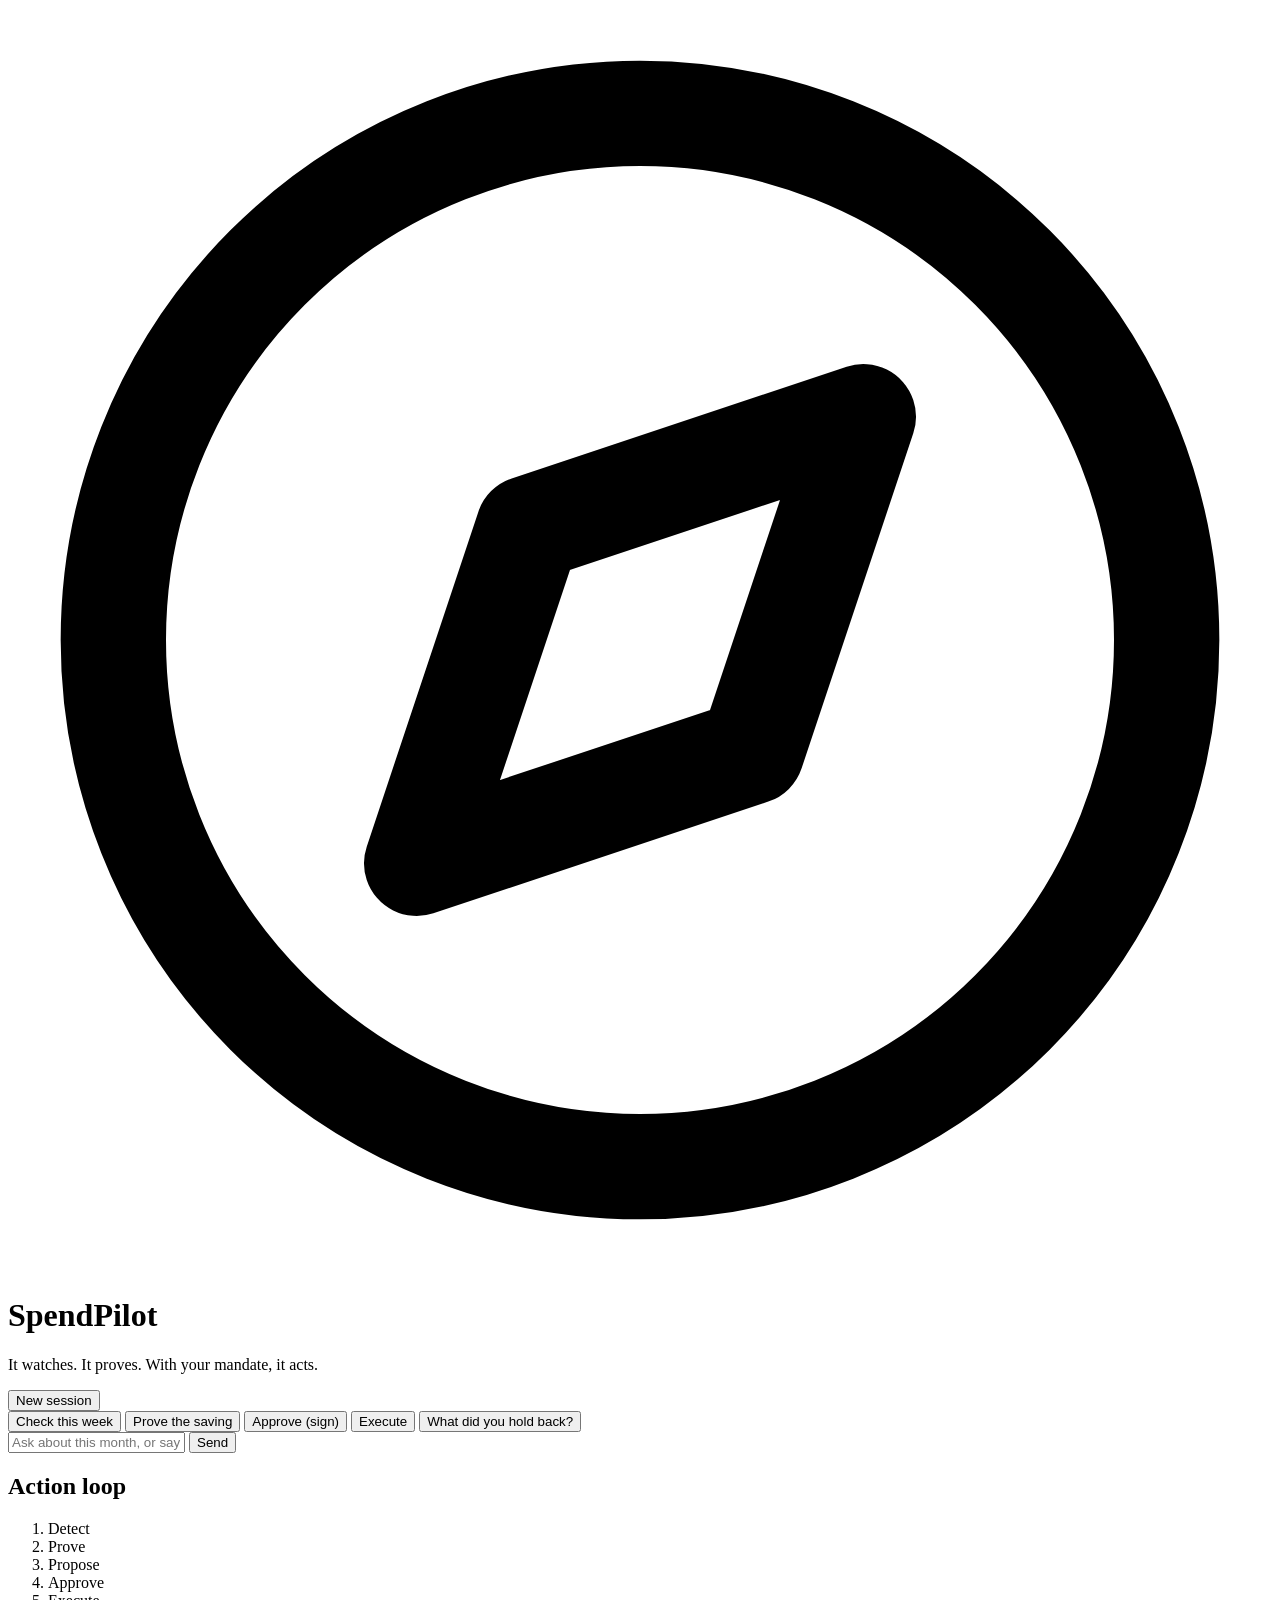
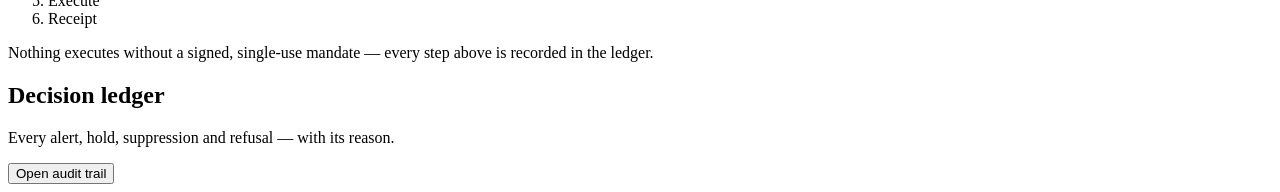
==== web/index.html @ 925b229e "feat: decision audit trail as a first-class surface - side rail: four decision-count rings (Alerts /" ====
<!DOCTYPE html>
<html lang="en">
<head>
<meta charset="UTF-8">
<meta name="viewport" content="width=device-width, initial-scale=1.0">
<title>SpendPilot — your spending copilot</title>
<link rel="stylesheet" href="/static/styles.css">
</head>
<body>
<div class="app">
  <header class="topbar">
    <div class="brand">
      <!-- Logo mark: Lucide "compass" (ISC license, https://lucide.dev) -->
      <svg class="brand-mark" viewBox="0 0 24 24" fill="none" stroke="currentColor"
           stroke-width="2" stroke-linecap="round" stroke-linejoin="round" aria-hidden="true">
        <circle cx="12" cy="12" r="10"/>
        <polygon points="16.24 7.76 14.12 14.12 7.76 16.24 9.88 9.88 16.24 7.76"/>
      </svg>
      <div>
        <h1>SpendPilot</h1>
        <p class="tagline">It watches. It proves. With your mandate, it acts.</p>
      </div>
    </div>
    <button id="new-session" class="ghost-btn" title="Start a fresh session">New session</button>
  </header>

  <div class="layout">
    <div class="main-col">
      <nav class="chips" aria-label="demo scenarios">
        <button class="chip" data-say="anything unusual?">Check this week</button>
        <button class="chip" data-say="prove the saving">Prove the saving</button>
        <button class="chip" data-say="approve">Approve (sign)</button>
        <button class="chip" data-say="execute">Execute</button>
        <button class="chip" data-say="why didn't you tell me?">What did you hold back?</button>
      </nav>

      <main id="chat" class="chat" aria-live="polite"></main>

      <footer class="composer">
        <input id="input" type="text" autocomplete="off"
               placeholder='Ask about this month, or say "prove the saving"'>
        <button id="send" class="send-btn">Send</button>
      </footer>
    </div>

    <aside class="side-col">
      <section class="side-card">
        <h2>Action loop</h2>
        <ol class="pipeline" id="pipeline" aria-label="action loop progress">
          <li data-step="detect"><span class="dot"></span>Detect</li>
          <li data-step="prove"><span class="dot"></span>Prove</li>
          <li data-step="propose"><span class="dot"></span>Propose</li>
          <li data-step="approve"><span class="dot"></span>Approve</li>
          <li data-step="execute"><span class="dot"></span>Execute</li>
          <li data-step="receipt"><span class="dot"></span>Receipt</li>
        </ol>
        <p class="side-note">Nothing executes without a signed, single-use
        mandate — every step above is recorded in the ledger.</p>
      </section>

      <section class="side-card" id="stats" hidden>
        <h2>This month</h2>
        <dl class="stat-rows">
          <div><dt id="stat-month">this month</dt><dd class="stat-value" id="stat-total">—</dd></div>
          <div><dt>vs last month</dt><dd class="stat-value" id="stat-delta">—</dd></div>
          <div><dt>Needs attention</dt><dd class="stat-value accent-warn" id="stat-anomalies">—</dd></div>
          <div><dt>Proven saving / mo <em>(est.)</em></dt><dd class="stat-value accent-ok" id="stat-saving">—</dd></div>
        </dl>
      </section>

      <section class="side-card">
        <h2>Decision ledger</h2>
        <p class="side-note">Every alert, hold, suppression and refusal — with its reason.</p>
        <div class="ledger-badges" id="ledger-badges" role="group" aria-label="decision counts"></div>
        <button id="audit-open" class="ghost-btn audit-open-btn" type="button">Open audit trail</button>
        <div id="ledger-body" class="ledger-body"></div>
      </section>
    </aside>
  </div>
</div>

<div id="audit-overlay" class="audit-overlay" hidden>
  <div class="audit-modal" role="dialog" aria-modal="true" aria-label="Decision audit trail">
    <header class="audit-head">
      <div>
        <h2>Decision audit trail</h2>
        <p class="chain-line" id="audit-chain">checking chain...</p>
      </div>
      <button id="audit-close" class="ghost-btn" type="button">Close</button>
    </header>
    <div class="audit-filters" id="audit-filters" role="group" aria-label="filter by kind"></div>
    <div class="audit-list" id="audit-list"></div>
  </div>
</div>
<script src="/static/app.js"></script>
</body>
</html>
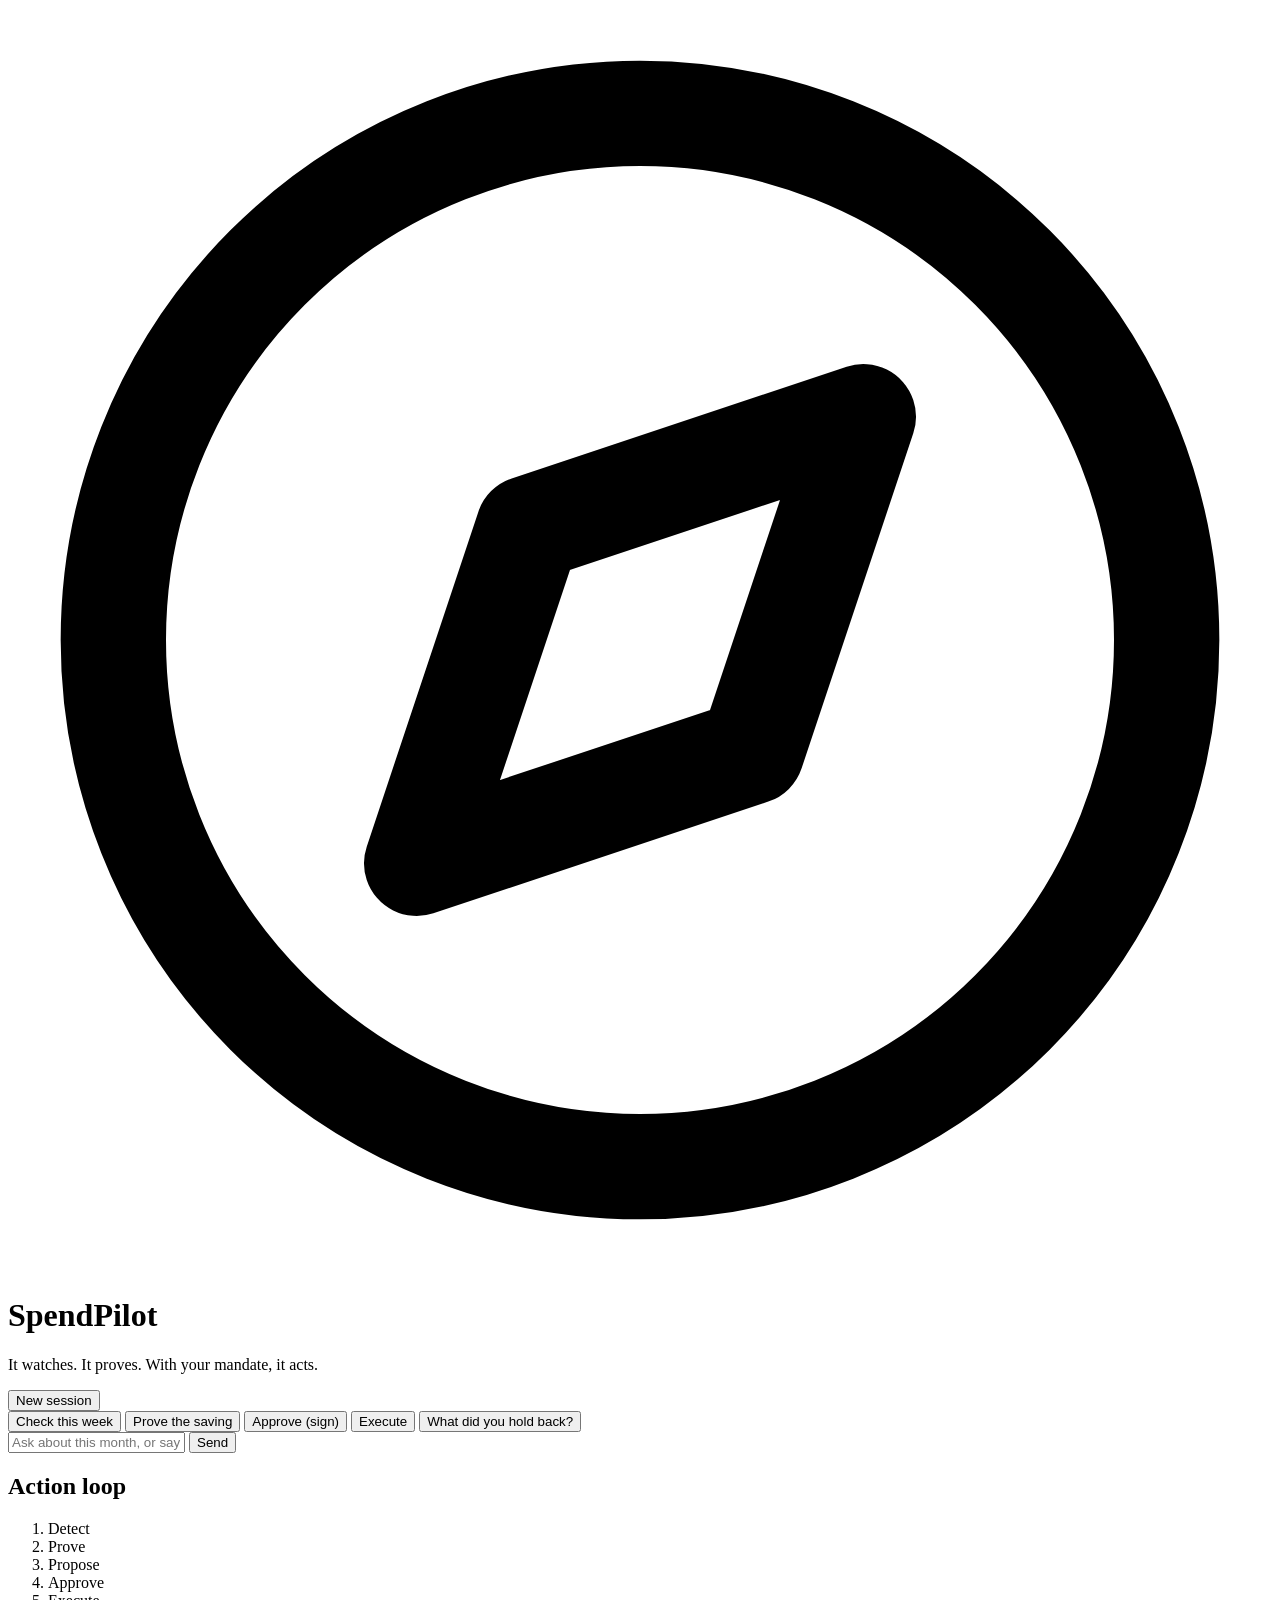
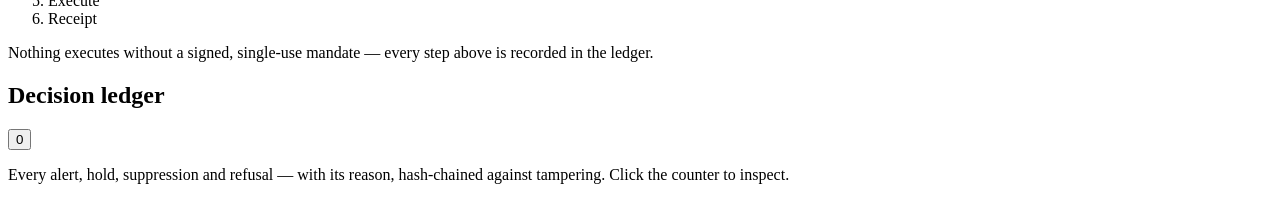
==== commit 45fc2ae7: "fix: ledger surface simplified to one count pill and a CostPilot-style modal Owner verdict: four rin" ====
--- a/web/index.html
+++ b/web/index.html
@@ -69,11 +69,15 @@
       </section>
 
       <section class="side-card">
-        <h2>Decision ledger</h2>
-        <p class="side-note">Every alert, hold, suppression and refusal — with its reason.</p>
-        <div class="ledger-badges" id="ledger-badges" role="group" aria-label="decision counts"></div>
-        <button id="audit-open" class="ghost-btn audit-open-btn" type="button">Open audit trail</button>
-        <div id="ledger-body" class="ledger-body"></div>
+        <div class="ledger-head-row">
+          <h2>Decision ledger</h2>
+          <button id="audit-open" class="count-pill" type="button"
+                  title="Open the audit trail" aria-label="Open the audit trail">
+            <span id="ledger-count">0</span>
+          </button>
+        </div>
+        <p class="side-note">Every alert, hold, suppression and refusal — with its
+        reason, hash-chained against tampering. Click the counter to inspect.</p>
       </section>
     </aside>
   </div>
@@ -82,14 +86,32 @@
 <div id="audit-overlay" class="audit-overlay" hidden>
   <div class="audit-modal" role="dialog" aria-modal="true" aria-label="Decision audit trail">
     <header class="audit-head">
-      <div>
-        <h2>Decision audit trail</h2>
-        <p class="chain-line" id="audit-chain">checking chain...</p>
+      <h2>What the ledger counts</h2>
+      <button id="audit-close" class="ghost-btn" type="button" aria-label="Close">Close</button>
+    </header>
+    <div class="legend">
+      <div class="legend-row">
+        <span class="badge high">ALERTS</span>
+        <p><b>Something looks wrong.</b> Spend rose without value behind it — shown to you, never acted on by itself.</p>
       </div>
-      <button id="audit-close" class="ghost-btn" type="button">Close</button>
-    </header>
+      <div class="legend-row">
+        <span class="badge conf">ACTIONS</span>
+        <p><b>Did something.</b> Proposed with proof, approved by your session, executed — each step gets its own entry.</p>
+      </div>
+      <div class="legend-row">
+        <span class="badge medium">HELD</span>
+        <p><b>Deliberately quiet.</b> Low confidence or already surfaced — held back or not repeated, with the reason logged.</p>
+      </div>
+      <div class="legend-row">
+        <span class="badge keep">REFUSED</span>
+        <p><b>Said no.</b> A mandate was forged, expired, replayed, or drifted past its cap — refused and recorded.</p>
+      </div>
+    </div>
     <div class="audit-filters" id="audit-filters" role="group" aria-label="filter by kind"></div>
     <div class="audit-list" id="audit-list"></div>
+    <footer class="audit-promise">
+      <span id="audit-chain">checking chain...</span> — SpendPilot never executes without the trail above.
+    </footer>
   </div>
 </div>
 <script src="/static/app.js"></script>
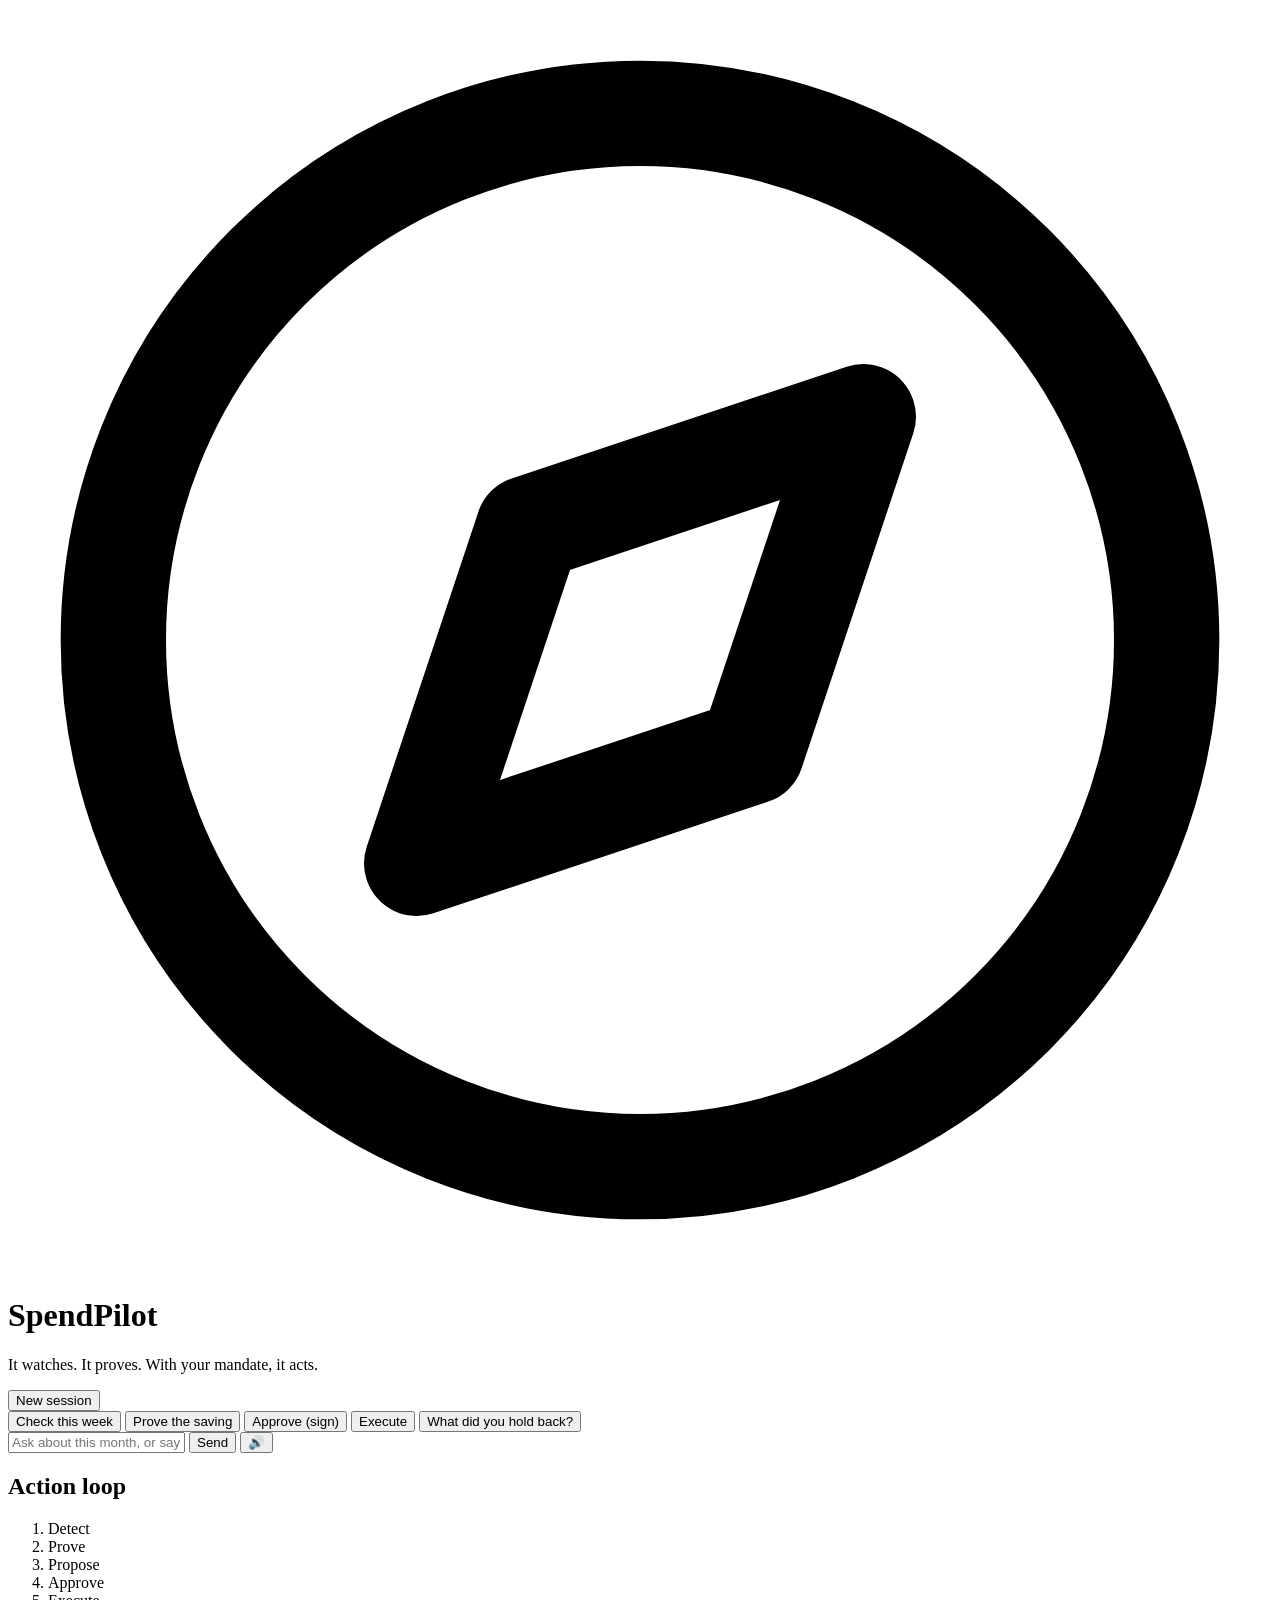
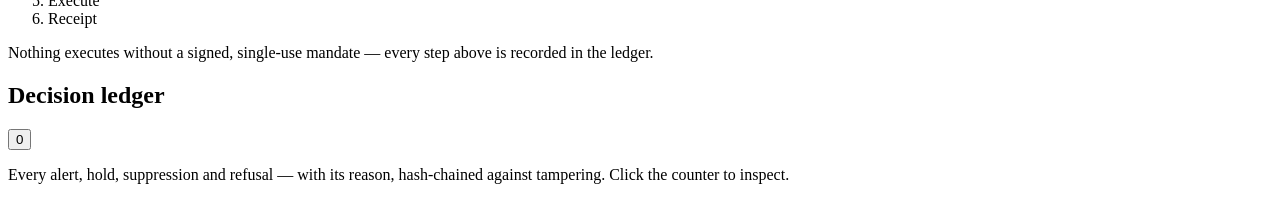
==== commit 803c760c: "feat: voice interaction + protocol compatibility matrix - voice: mic button (Web Speech API recognit" ====
--- a/web/index.html
+++ b/web/index.html
@@ -37,9 +37,11 @@
       <main id="chat" class="chat" aria-live="polite"></main>
 
       <footer class="composer">
+        <button id="mic" class="icon-btn" type="button" title="Speak to SpendPilot" hidden>🎤</button>
         <input id="input" type="text" autocomplete="off"
                placeholder='Ask about this month, or say "prove the saving"'>
         <button id="send" class="send-btn">Send</button>
+        <button id="tts" class="icon-btn" type="button" title="Read agent replies aloud" aria-pressed="false">🔊</button>
       </footer>
     </div>
 
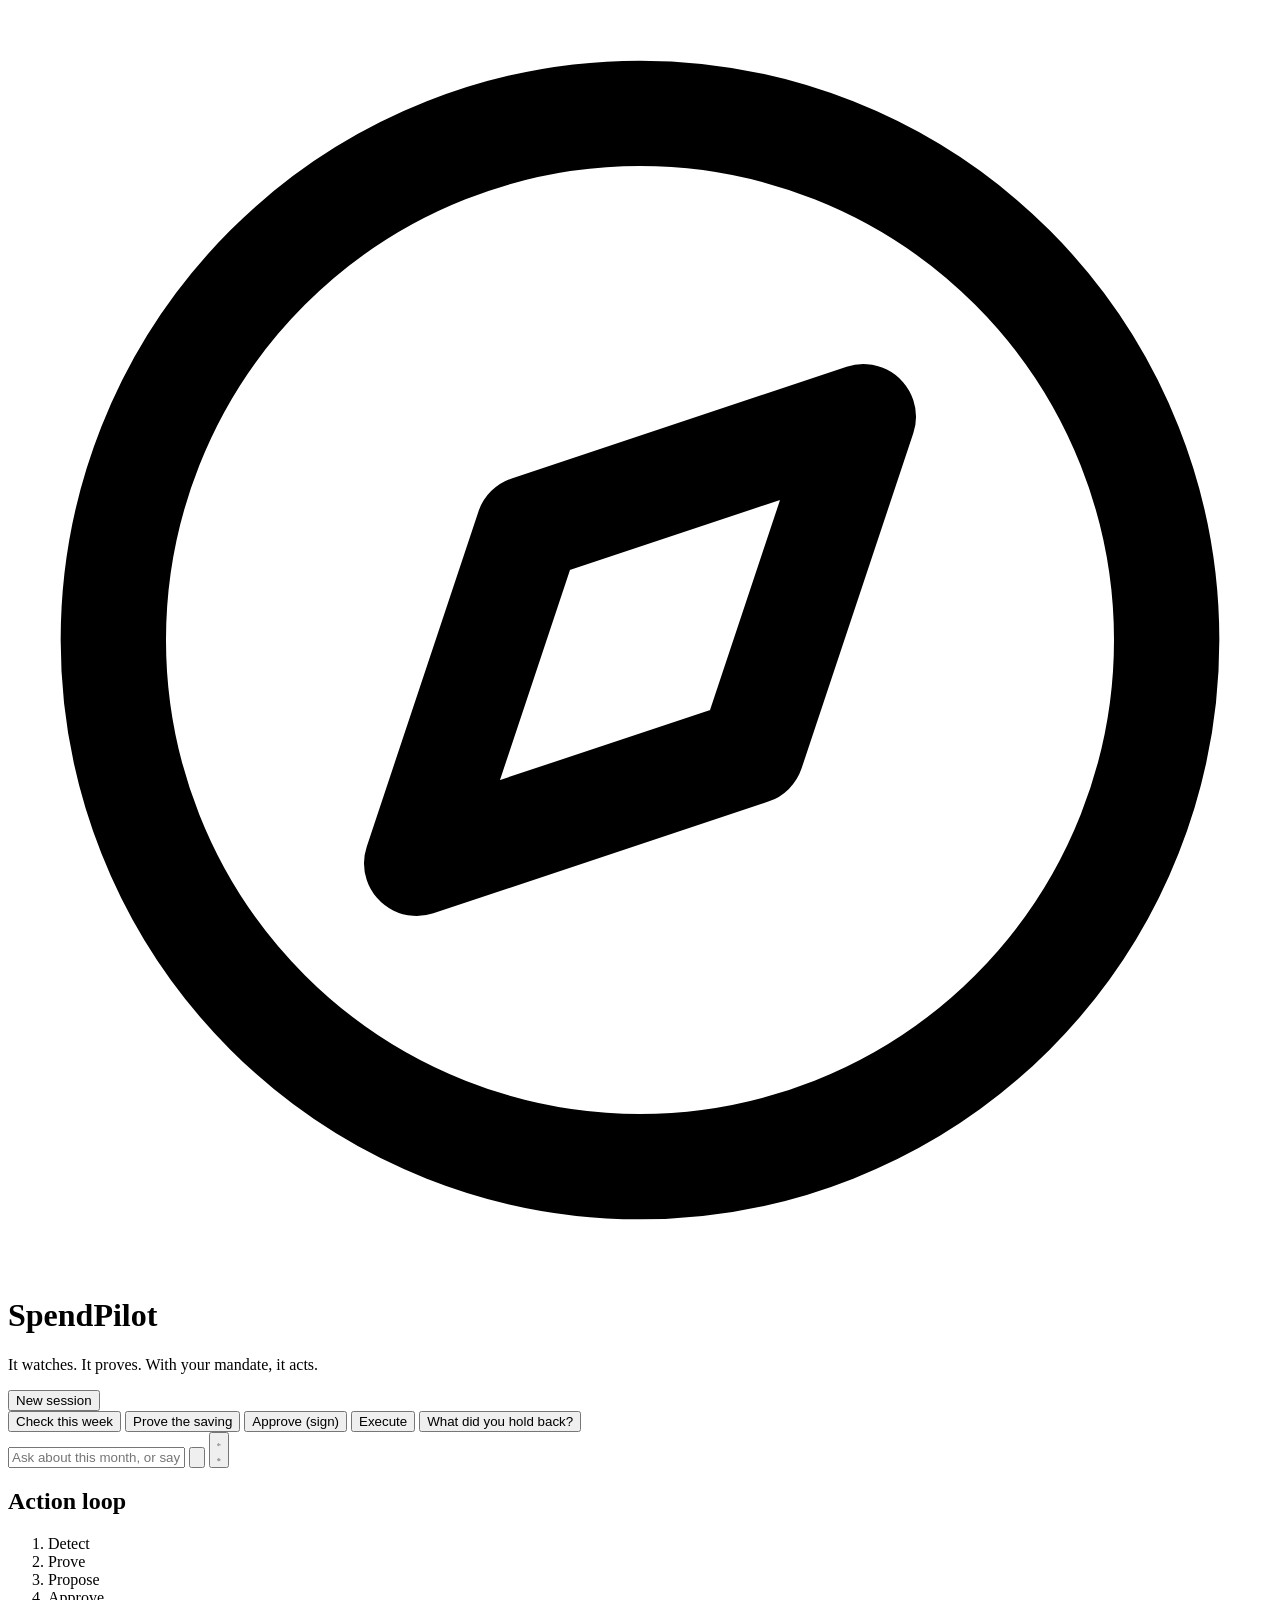
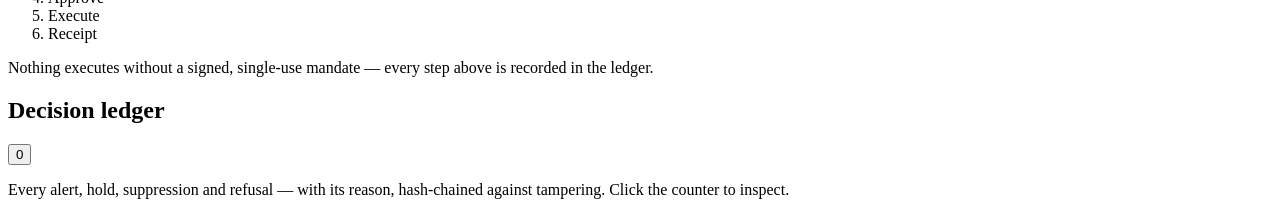
==== commit 2214b538: "feat: voice UI rebuild - line icons, round buttons, live listening states Replacing emoji buttons wi" ====
--- a/web/index.html
+++ b/web/index.html
@@ -37,11 +37,26 @@
       <main id="chat" class="chat" aria-live="polite"></main>
 
       <footer class="composer">
-        <button id="mic" class="icon-btn" type="button" title="Speak to SpendPilot" hidden>🎤</button>
+        <button id="mic" class="round-btn" type="button" title="Speak to SpendPilot" aria-label="Speak" hidden>
+          <svg class="i" viewBox="0 0 24 24" fill="none" stroke="currentColor" stroke-width="1.8" stroke-linecap="round" stroke-linejoin="round" aria-hidden="true">
+            <rect x="9" y="3" width="6" height="11" rx="3"/><path d="M5 11a7 7 0 0 0 14 0"/><line x1="12" y1="18" x2="12" y2="21"/>
+          </svg>
+        </button>
         <input id="input" type="text" autocomplete="off"
                placeholder='Ask about this month, or say "prove the saving"'>
-        <button id="send" class="send-btn">Send</button>
-        <button id="tts" class="icon-btn" type="button" title="Read agent replies aloud" aria-pressed="false">🔊</button>
+        <button id="send" class="send-btn" type="button" aria-label="Send">
+          <svg class="i" viewBox="0 0 24 24" fill="none" stroke="currentColor" stroke-width="2" stroke-linecap="round" stroke-linejoin="round" aria-hidden="true">
+            <line x1="12" y1="19" x2="12" y2="6"/><polyline points="6 12 12 6 18 12"/>
+          </svg>
+        </button>
+        <button id="tts" class="round-btn" type="button" title="Read agent replies aloud" aria-pressed="false" aria-label="Toggle reply voice">
+          <svg class="i i-off" viewBox="0 0 24 24" fill="none" stroke="currentColor" stroke-width="1.8" stroke-linecap="round" stroke-linejoin="round" aria-hidden="true">
+            <polygon points="11 5 6 9 3 9 3 15 6 15 11 19 11 5"/><line x1="16" y1="9" x2="21" y2="14"/><line x1="21" y1="9" x2="16" y2="14"/>
+          </svg>
+          <svg class="i i-on" viewBox="0 0 24 24" fill="none" stroke="currentColor" stroke-width="1.8" stroke-linecap="round" stroke-linejoin="round" aria-hidden="true">
+            <polygon points="11 5 6 9 3 9 3 15 6 15 11 19 11 5"/><path d="M15.5 8.5a5 5 0 0 1 0 7"/><path d="M18.5 5.5a9 9 0 0 1 0 13"/>
+          </svg>
+        </button>
       </footer>
     </div>
 
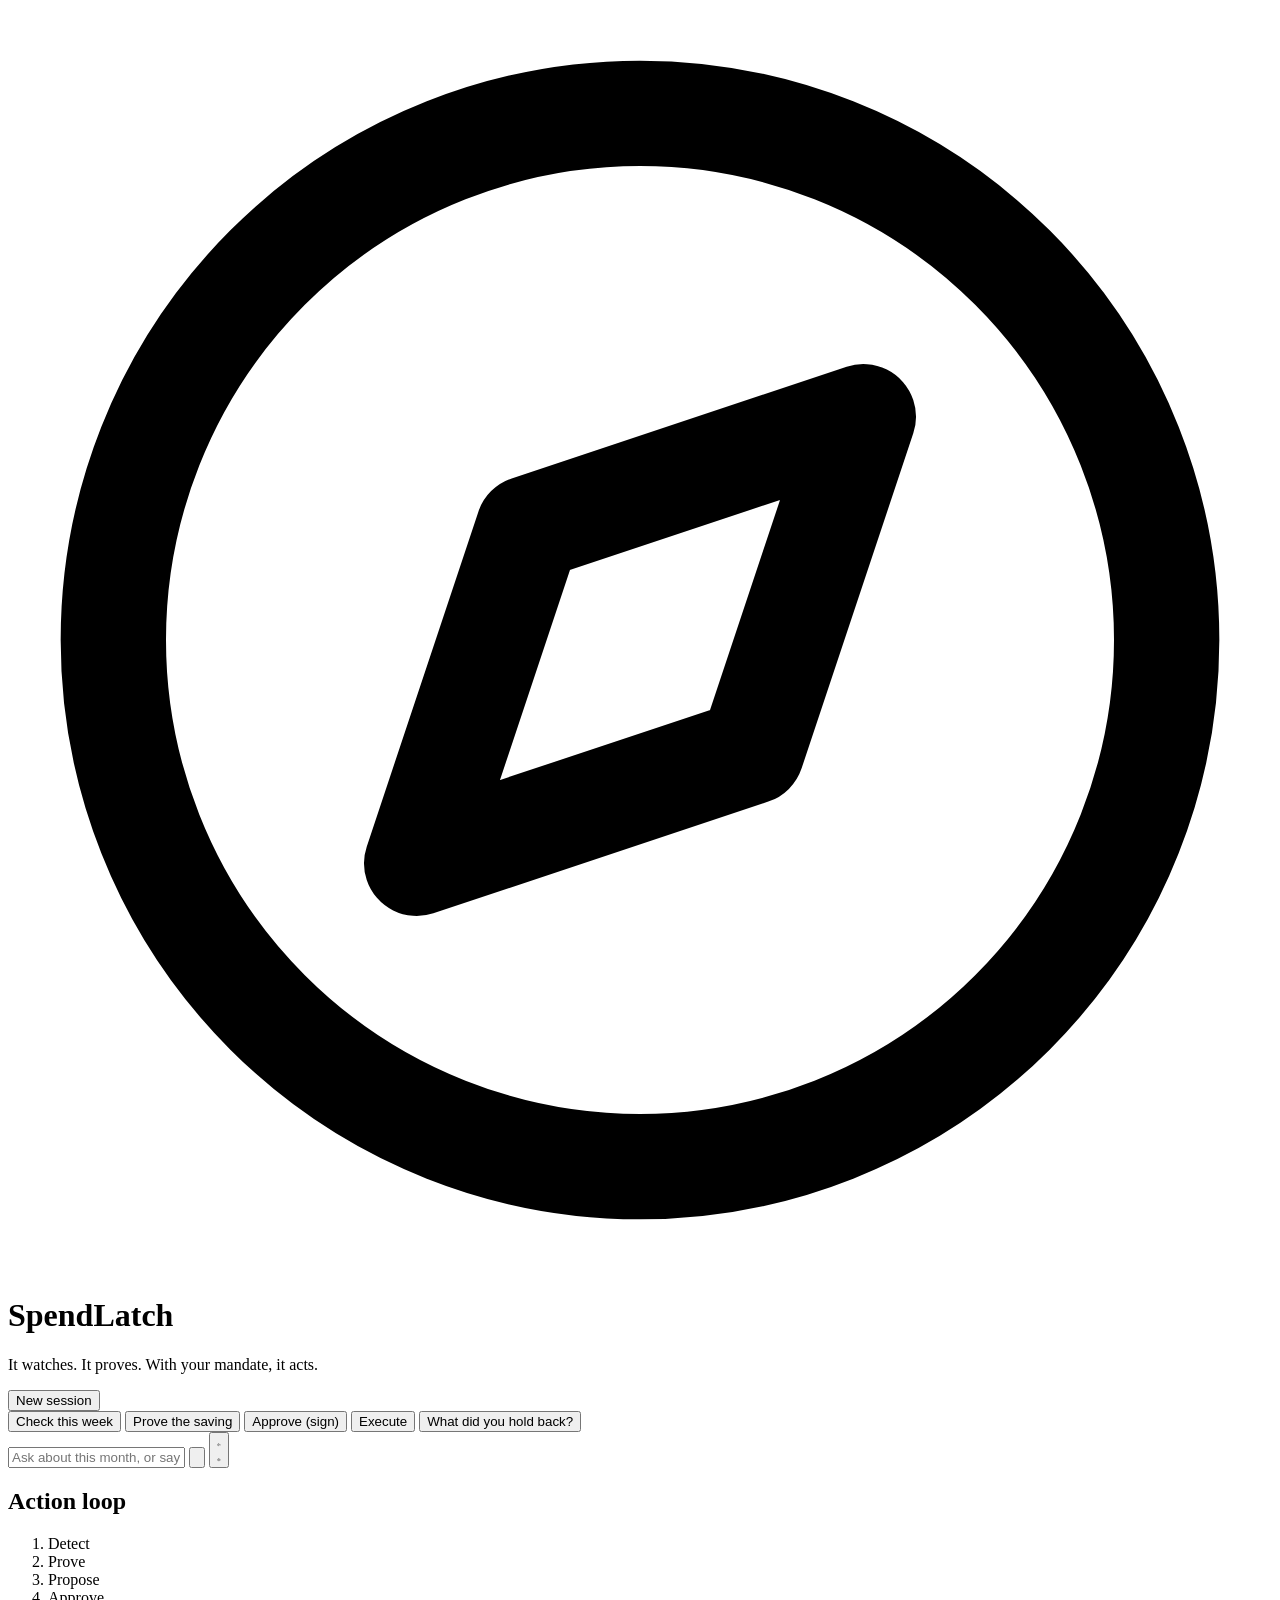
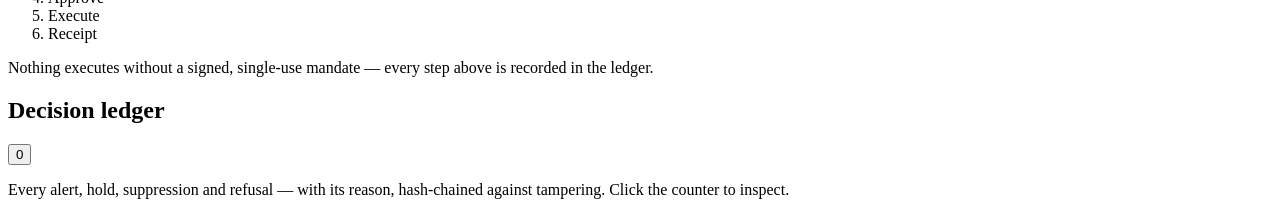
==== commit df35abe9: "feat: rename SpendPilot -> SpendLatch (brand layer) The name collides with an operating commercial p" ====
--- a/web/index.html
+++ b/web/index.html
@@ -3,7 +3,7 @@
 <head>
 <meta charset="UTF-8">
 <meta name="viewport" content="width=device-width, initial-scale=1.0">
-<title>SpendPilot — your spending copilot</title>
+<title>SpendLatch — your spending copilot</title>
 <link rel="stylesheet" href="/static/styles.css">
 </head>
 <body>
@@ -17,7 +17,7 @@
         <polygon points="16.24 7.76 14.12 14.12 7.76 16.24 9.88 9.88 16.24 7.76"/>
       </svg>
       <div>
-        <h1>SpendPilot</h1>
+        <h1>SpendLatch</h1>
         <p class="tagline">It watches. It proves. With your mandate, it acts.</p>
       </div>
     </div>
@@ -37,7 +37,7 @@
       <main id="chat" class="chat" aria-live="polite"></main>
 
       <footer class="composer">
-        <button id="mic" class="round-btn" type="button" title="Speak to SpendPilot" aria-label="Speak" hidden>
+        <button id="mic" class="round-btn" type="button" title="Speak to SpendLatch" aria-label="Speak" hidden>
           <svg class="i" viewBox="0 0 24 24" fill="none" stroke="currentColor" stroke-width="1.8" stroke-linecap="round" stroke-linejoin="round" aria-hidden="true">
             <rect x="9" y="3" width="6" height="11" rx="3"/><path d="M5 11a7 7 0 0 0 14 0"/><line x1="12" y1="18" x2="12" y2="21"/>
           </svg>
@@ -127,7 +127,7 @@
     <div class="audit-filters" id="audit-filters" role="group" aria-label="filter by kind"></div>
     <div class="audit-list" id="audit-list"></div>
     <footer class="audit-promise">
-      <span id="audit-chain">checking chain...</span> — SpendPilot never executes without the trail above.
+      <span id="audit-chain">checking chain...</span> — SpendLatch never executes without the trail above.
     </footer>
   </div>
 </div>
